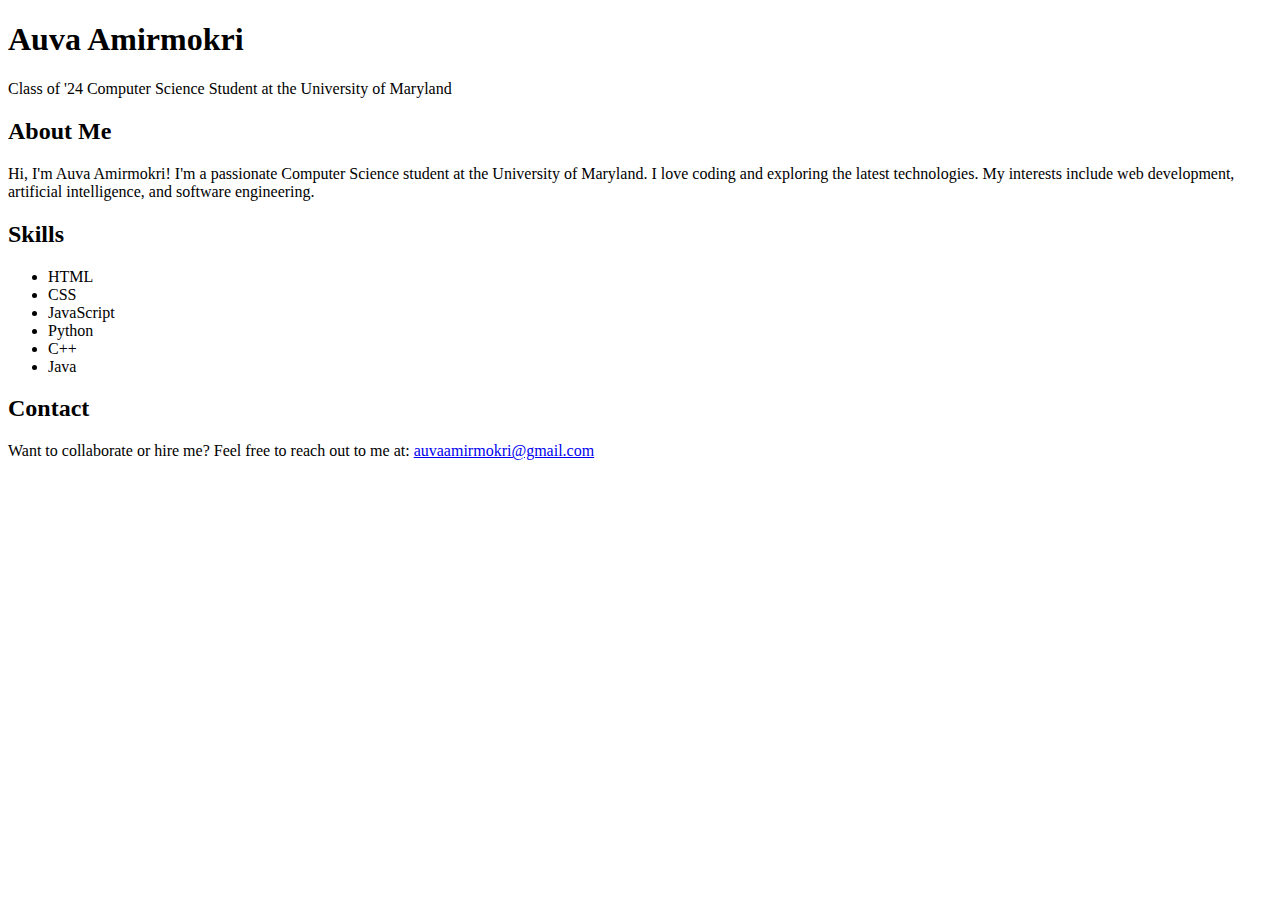
==== index.html @ 9d1c3b57 "Stylistic changes and updated HTML" ====
<!DOCTYPE html>
<html lang="en">

<head>
  <meta charset="UTF-8">
  <meta name="viewport" content="width=device-width, initial-scale=1.0">
  <title>About Me - Auva Amirmokri</title>
  <link rel="stylesheet" href="styles.css">
</head>

<body>
  <header>
    <h1>Auva Amirmokri</h1>
    <p>Class of '24 Computer Science Student at the University of Maryland</p>
  </header>
  <main>
    <section id="about">
      <h2>About Me</h2>
      <p>
        Hi, I'm Auva Amirmokri! I'm a passionate Computer Science student at the University of Maryland. I love coding and
        exploring the latest technologies. My interests include web development, artificial intelligence, and software
        engineering.
      </p>
    </section>
    <section id="skills">
      <h2>Skills</h2>
      <ul>
        <li>HTML</li>
        <li>CSS</li>
        <li>JavaScript</li>
        <li>Python</li>
        <li>C++</li>
        <li>Java</li>
      </ul>
    </section>
    <section id="contact">
      <h2>Contact</h2>
      <p>
        Want to collaborate or hire me? Feel free to reach out to me at:
        <a href="mailto:auvaamirmokri@gmail.com">auvaamirmokri@gmail.com</a>
      </p>
    </section>
  </main>
</body>

</html>
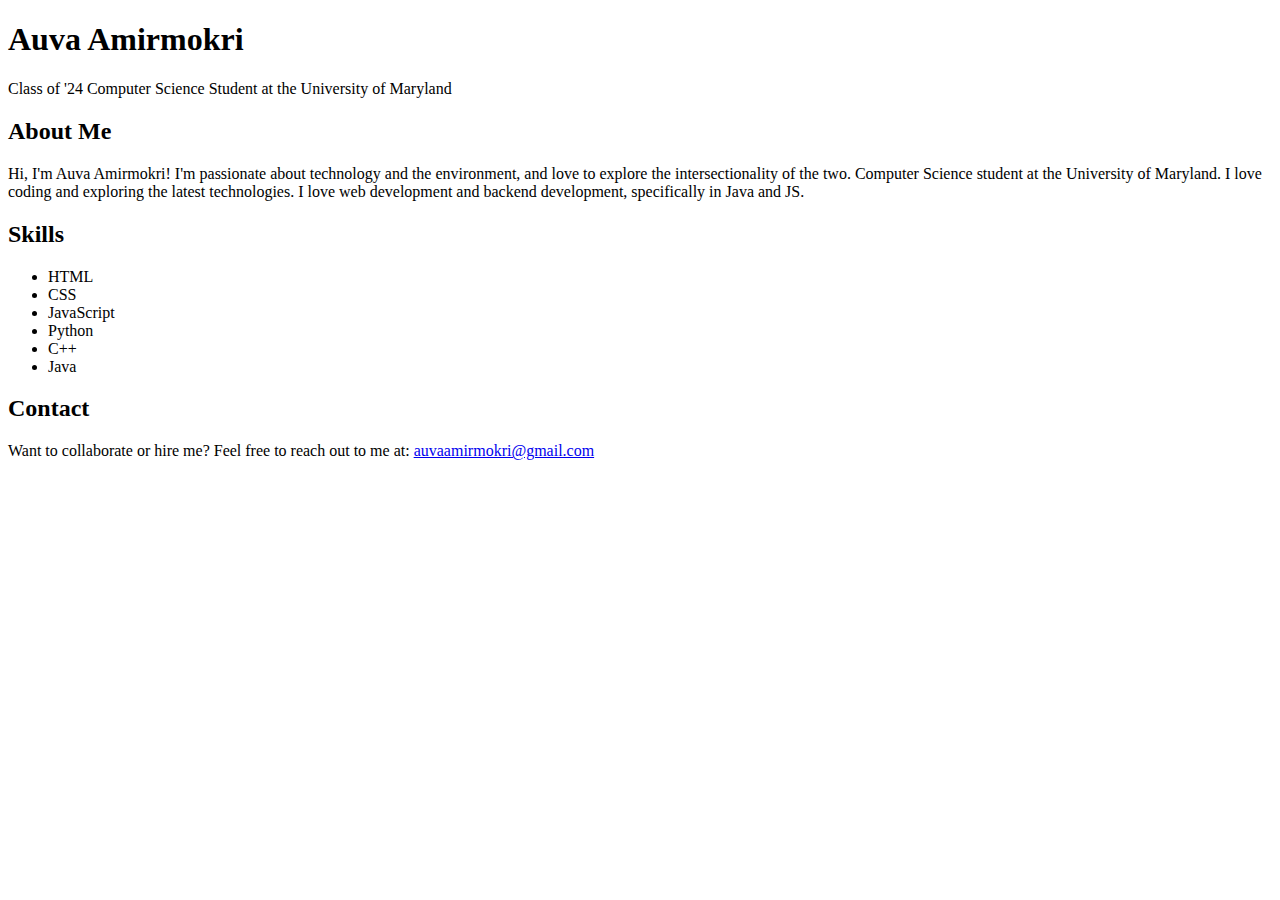
==== commit e6550fac: "Stylistic changes and updated HTML" ====
--- a/index.html
+++ b/index.html
@@ -4,7 +4,8 @@
 <head>
   <meta charset="UTF-8">
   <meta name="viewport" content="width=device-width, initial-scale=1.0">
-  <title>About Me - Auva Amirmokri</title>
+  <title>Auva Amirmokri</title>
+  <!-- add image-->
   <link rel="stylesheet" href="styles.css">
 </head>
 
@@ -17,9 +18,8 @@
     <section id="about">
       <h2>About Me</h2>
       <p>
-        Hi, I'm Auva Amirmokri! I'm a passionate Computer Science student at the University of Maryland. I love coding and
-        exploring the latest technologies. My interests include web development, artificial intelligence, and software
-        engineering.
+        Hi, I'm Auva Amirmokri! I'm passionate about technology and the environment, and love to explore the intersectionality of the two. Computer Science student at the University of Maryland. 
+        I love coding and exploring the latest technologies. I love web development and backend development, specifically in Java and JS. 
       </p>
     </section>
     <section id="skills">
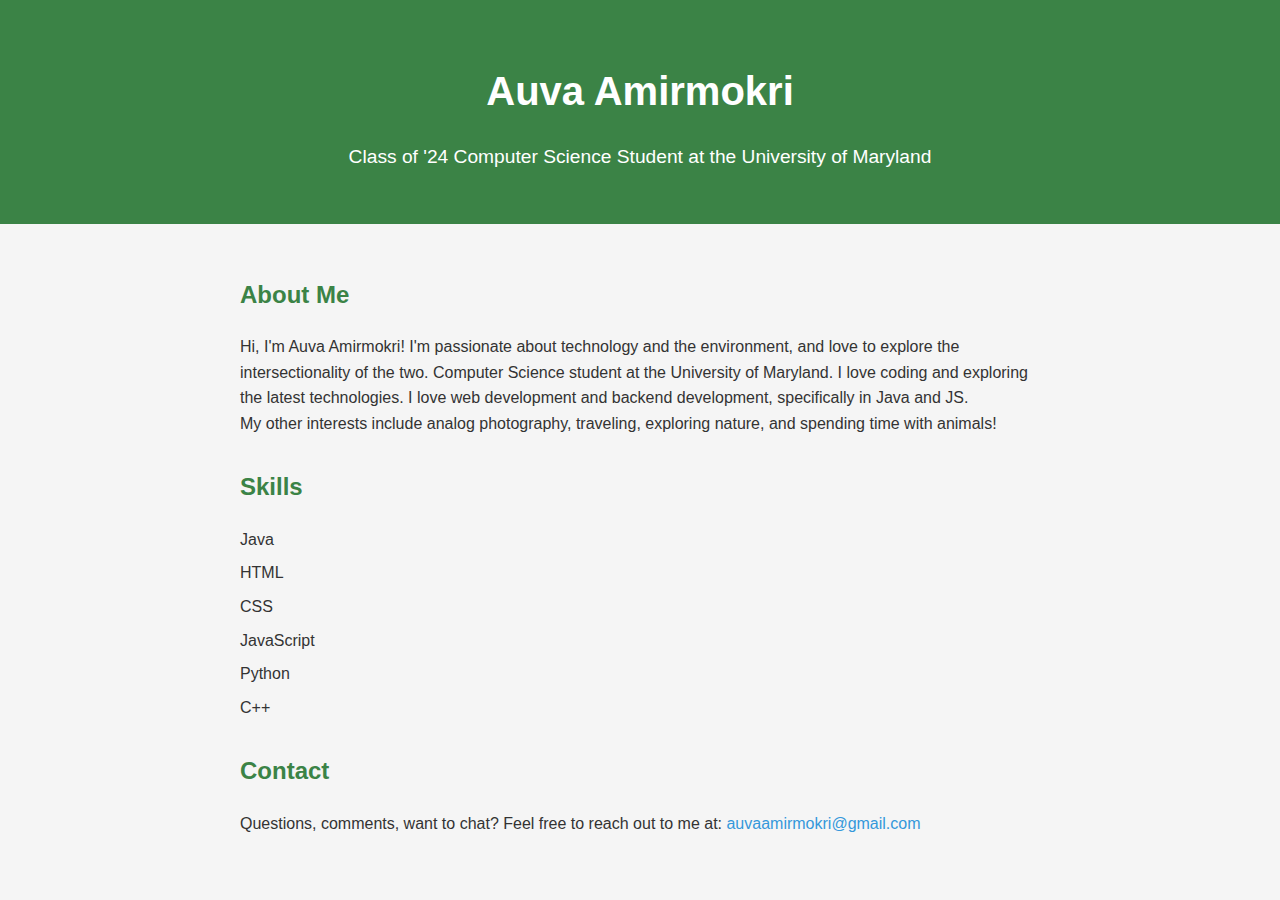
==== commit b63abe94: "Stylistic changes and updated HTML" ====
--- a/index.html
+++ b/index.html
@@ -6,7 +6,7 @@
   <meta name="viewport" content="width=device-width, initial-scale=1.0">
   <title>Auva Amirmokri</title>
   <!-- add image-->
-  <link rel="stylesheet" href="styles.css">
+  <link rel="stylesheet" href="style.css">
 </head>
 
 <body>
@@ -19,24 +19,25 @@
       <h2>About Me</h2>
       <p>
         Hi, I'm Auva Amirmokri! I'm passionate about technology and the environment, and love to explore the intersectionality of the two. Computer Science student at the University of Maryland. 
-        I love coding and exploring the latest technologies. I love web development and backend development, specifically in Java and JS. 
+        I love coding and exploring the latest technologies. I love web development and backend development, specifically in Java and JS.
+        <br> My other interests include analog photography, traveling, exploring nature, and spending time with animals! 
       </p>
     </section>
     <section id="skills">
       <h2>Skills</h2>
       <ul>
+        <li>Java</li>
         <li>HTML</li>
         <li>CSS</li>
         <li>JavaScript</li>
         <li>Python</li>
         <li>C++</li>
-        <li>Java</li>
       </ul>
     </section>
     <section id="contact">
       <h2>Contact</h2>
       <p>
-        Want to collaborate or hire me? Feel free to reach out to me at:
+        Questions, comments, want to chat? Feel free to reach out to me at:
         <a href="mailto:auvaamirmokri@gmail.com">auvaamirmokri@gmail.com</a>
       </p>
     </section>
--- a/style.css
+++ b/style.css
@@ -0,0 +1,55 @@
+body {
+    background-color: #f5f5f5; /* off-white */
+    color: #333; /* dark gray */
+    font-family: "Helvetica", Arial, sans-serif;
+    line-height: 1.6;
+    margin: 0;
+    padding: 0;
+  }
+header {
+    text-align: center;
+    background-color: #3b8346; /* dark green */
+    color: #fff; /* white */
+    padding: 2rem 0;
+}
+
+header h1 {
+    font-size: 2.5rem;
+    margin-bottom: 0.5rem;
+}
+
+header p {
+    font-size: 1.2rem;
+}
+
+main {
+    max-width: 800px;
+    margin: 0 auto;
+    padding: 2rem;
+}
+
+section {
+    margin-bottom: 2rem;
+}
+
+section h2 {
+    color: #3b8346; /* dark green */
+}
+
+ul {
+    list-style: none;
+    padding-left: 0;
+}
+
+li {
+    margin-bottom: 0.5rem;
+}
+
+a {
+    color: #3498db; /* light blue */
+    text-decoration: none;
+}
+
+a:hover {
+    text-decoration: underline;
+}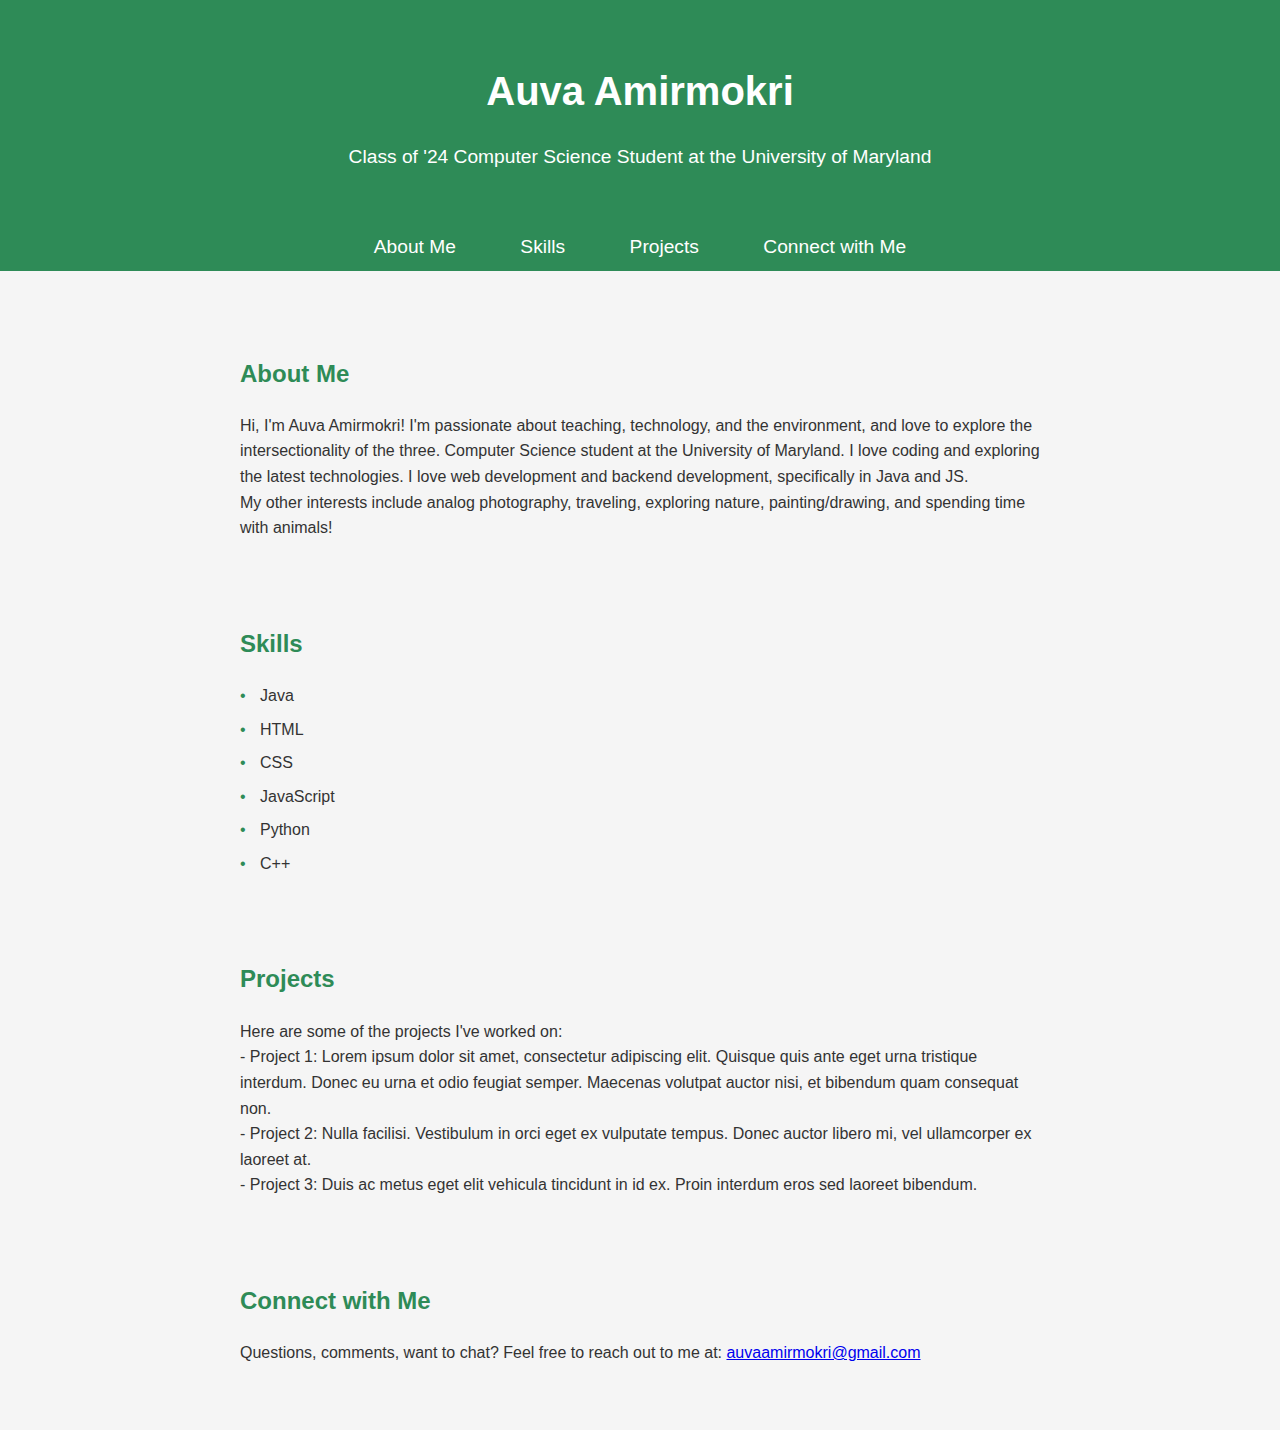
==== commit 99b2db7c: "Stylistic changes and updated HTML" ====
--- a/index.html
+++ b/index.html
@@ -14,18 +14,29 @@
     <h1>Auva Amirmokri</h1>
     <p>Class of '24 Computer Science Student at the University of Maryland</p>
   </header>
+  <nav>
+    <ul>
+      <li><a href="#about">About Me</a></li>
+      <li><a href="#skills">Skills</a></li>
+      <li><a href="#projects">Projects</a></li> <!-- New tab for Projects page -->
+      <li><a href="#connect">Connect with Me</a></li> <!-- New tab for Connect with Me page -->
+    </ul>
+  </nav>
   <main>
     <section id="about">
       <h2>About Me</h2>
       <p>
-        Hi, I'm Auva Amirmokri! I'm passionate about technology and the environment, and love to explore the intersectionality of the two. Computer Science student at the University of Maryland. 
-        I love coding and exploring the latest technologies. I love web development and backend development, specifically in Java and JS.
-        <br> My other interests include analog photography, traveling, exploring nature, and spending time with animals! 
+        Hi, I'm Auva Amirmokri! I'm passionate about teaching, technology, and the environment, and love to explore the
+        intersectionality of the three. Computer Science student at the University of Maryland. 
+        I love coding and exploring the latest technologies. I love web development and backend development,
+        specifically in Java and JS.
+        <br> My other interests include analog photography, traveling, exploring nature, painting/drawing, and
+        spending time with animals! 
       </p>
     </section>
     <section id="skills">
       <h2>Skills</h2>
-      <ul>
+      <ul type="circle">
         <li>Java</li>
         <li>HTML</li>
         <li>CSS</li>
@@ -34,8 +45,23 @@
         <li>C++</li>
       </ul>
     </section>
-    <section id="contact">
-      <h2>Contact</h2>
+    <section id="projects">
+      <h2>Projects</h2>
+      <p>
+        Here are some of the projects I've worked on:
+        <br>
+        - Project 1: Lorem ipsum dolor sit amet, consectetur adipiscing elit. Quisque quis ante eget urna tristique
+        interdum. Donec eu urna et odio feugiat semper. Maecenas volutpat auctor nisi, et bibendum quam consequat
+        non.
+        <br>
+        - Project 2: Nulla facilisi. Vestibulum in orci eget ex vulputate tempus. Donec auctor libero mi, vel
+        ullamcorper ex laoreet at.
+        <br>
+        - Project 3: Duis ac metus eget elit vehicula tincidunt in id ex. Proin interdum eros sed laoreet bibendum.
+      </p>
+    </section>
+    <section id="connect">
+      <h2>Connect with Me</h2>
       <p>
         Questions, comments, want to chat? Feel free to reach out to me at:
         <a href="mailto:auvaamirmokri@gmail.com">auvaamirmokri@gmail.com</a>
--- a/style.css
+++ b/style.css
@@ -6,50 +6,94 @@
     margin: 0;
     padding: 0;
   }
-header {
+  
+  header {
     text-align: center;
-    background-color: #3b8346; /* dark green */
+    background-color: #2e8b57; /* forest green */
     color: #fff; /* white */
     padding: 2rem 0;
-}
-
-header h1 {
+  }
+  
+  header h1 {
     font-size: 2.5rem;
     margin-bottom: 0.5rem;
-}
-
-header p {
+  }
+  
+  header p {
     font-size: 1.2rem;
-}
-
-main {
+  }
+  
+  main {
     max-width: 800px;
     margin: 0 auto;
     padding: 2rem;
-}
-
-section {
+  }
+  
+  nav {
+    background-color: #2e8b57; /* forest green */
+    text-align: center;
+    padding: 0.5rem 0;
+  }
+  
+  nav ul {
+    margin: 0;
+    padding: 0;
+    list-style: none;
+  }
+  
+  nav li {
+    display: inline-block;
+    margin: 0 10px;
+  }
+  
+  nav a {
+    color: #fff; /* white */
+    text-decoration: none;
+    font-size: 1.2rem;
+    padding: 10px 20px;
+    border-radius: 5px;
+    transition: background-color 0.3s ease;
+  }
+  
+  nav a:hover {
+    background-color: #3dc1d3; /* light blue on hover */
+  }
+  
+  section {
     margin-bottom: 2rem;
-}
-
-section h2 {
-    color: #3b8346; /* dark green */
-}
-
-ul {
+    padding-top: 2rem; /* Additional spacing on top of each section */
+  }
+  
+  section h2 {
+    color: #2e8b57; /* forest green */
+  }
+  
+  ul {
     list-style: none;
-    padding-left: 0;
-}
-
-li {
+    padding-left: 20px; /* Indent the bullet points */
+  }
+  
+  li {
     margin-bottom: 0.5rem;
-}
-
-a {
-    color: #3498db; /* light blue */
-    text-decoration: none;
-}
-
-a:hover {
-    text-decoration: underline;
-}+    position: relative;
+  }
+  
+  /* Style the bullet points */
+  li::before {
+    content: "\2022"; /* Unicode for the bullet point symbol */
+    position: absolute;
+    left: -20px;
+    color: #2e8b57; /* forest green */
+  }
+  
+  /* Media query for mobile responsiveness */
+  @media screen and (max-width: 768px) {
+    header {
+      padding: 1rem 0;
+    }
+  
+    header h1 {
+      font-size: 2rem;
+    }
+  
+  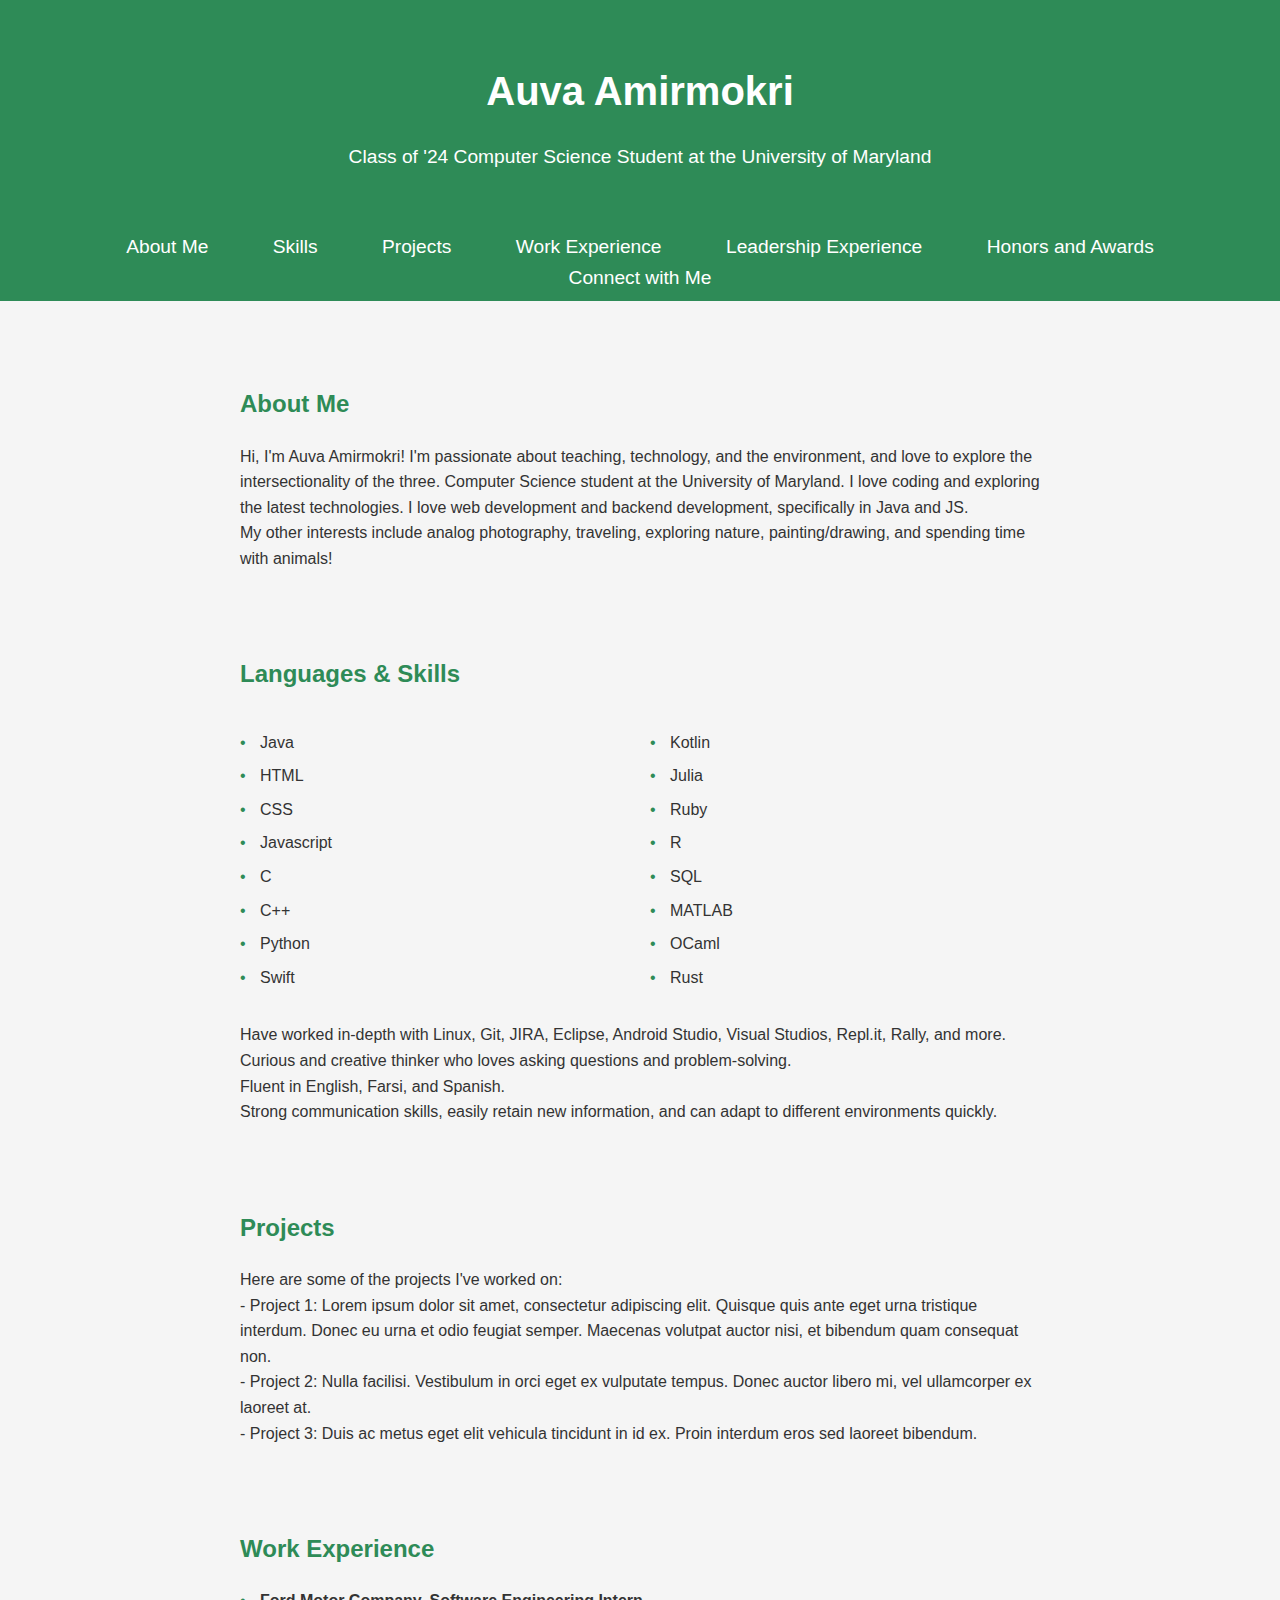
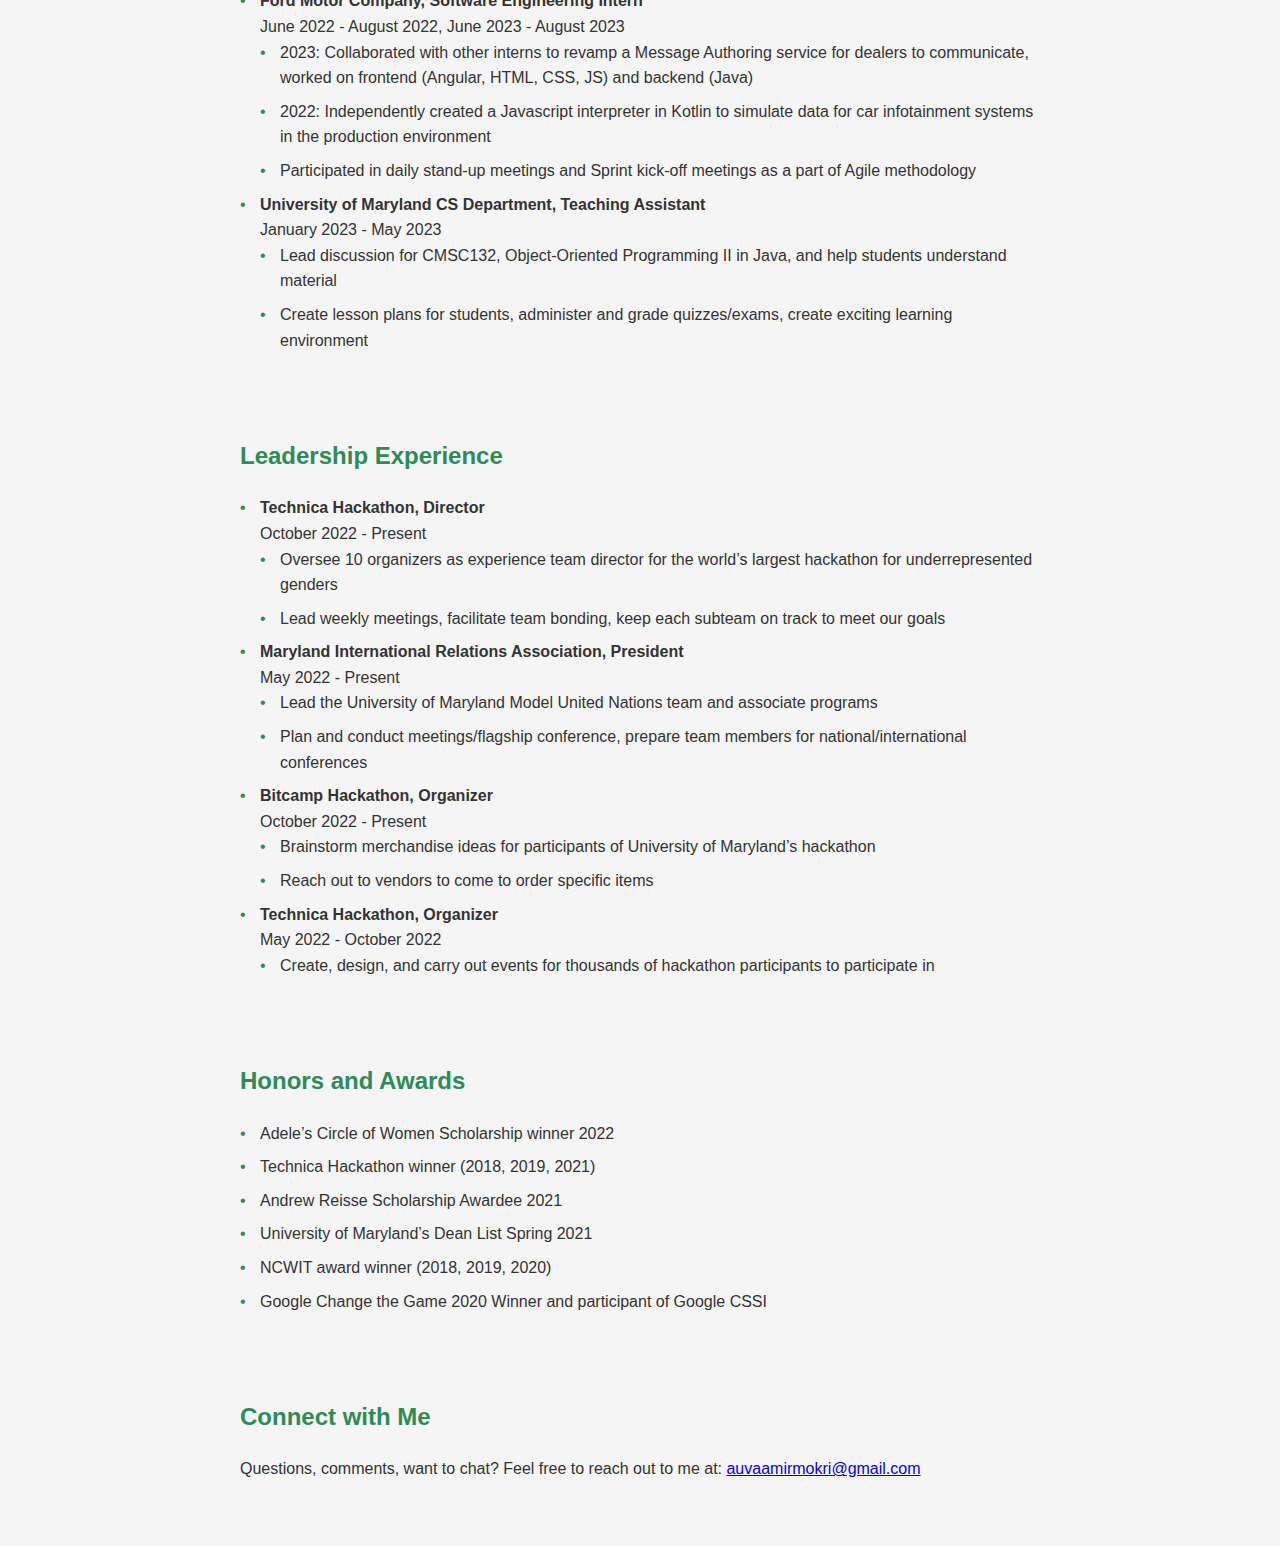
==== commit 2ac264af: "Updated tabs" ====
--- a/index.html
+++ b/index.html
@@ -5,7 +5,7 @@
   <meta charset="UTF-8">
   <meta name="viewport" content="width=device-width, initial-scale=1.0">
   <title>Auva Amirmokri</title>
-  <!-- add image-->
+  <!-- Add image -->
   <link rel="stylesheet" href="style.css">
 </head>
 
@@ -18,8 +18,11 @@
     <ul>
       <li><a href="#about">About Me</a></li>
       <li><a href="#skills">Skills</a></li>
-      <li><a href="#projects">Projects</a></li> <!-- New tab for Projects page -->
-      <li><a href="#connect">Connect with Me</a></li> <!-- New tab for Connect with Me page -->
+      <li><a href="#projects">Projects</a></li>
+      <li><a href="#work-experience">Work Experience</a></li>
+      <li><a href="#leadership">Leadership Experience</a></li>
+      <li><a href="#awards">Honors and Awards</a></li>
+      <li><a href="#connect">Connect with Me</a></li>
     </ul>
   </nav>
   <main>
@@ -35,15 +38,42 @@
       </p>
     </section>
     <section id="skills">
-      <h2>Skills</h2>
-      <ul type="circle">
-        <li>Java</li>
-        <li>HTML</li>
-        <li>CSS</li>
-        <li>JavaScript</li>
-        <li>Python</li>
-        <li>C++</li>
-      </ul>
+      <h2>Languages & Skills</h2>
+      <div class="skills-grid">
+        <div class="skills-column">
+          <ul>
+            <li>Java</li>
+            <li>HTML</li>
+            <li>CSS</li>
+            <li>Javascript</li>
+            <li>C</li>
+            <li>C++</li>
+            <li>Python</li>
+            <li>Swift</li>
+          </ul>
+        </div>
+        <div class="skills-column">
+          <ul>
+            <li>Kotlin</li>
+            <li>Julia</li>
+            <li>Ruby</li>
+            <li>R</li>
+            <li>SQL</li>
+            <li>MATLAB</li>
+            <li>OCaml</li>
+            <li>Rust</li>
+          </ul>
+        </div>
+      </div>
+      <p>
+        Have worked in-depth with Linux, Git, JIRA, Eclipse, Android Studio, Visual Studios, Repl.it, Rally, and more.
+        <br>
+        Curious and creative thinker who loves asking questions and problem-solving.
+        <br>
+        Fluent in English, Farsi, and Spanish.
+        <br>
+        Strong communication skills, easily retain new information, and can adapt to different environments quickly.
+      </p>
     </section>
     <section id="projects">
       <h2>Projects</h2>
@@ -60,6 +90,82 @@
         - Project 3: Duis ac metus eget elit vehicula tincidunt in id ex. Proin interdum eros sed laoreet bibendum.
       </p>
     </section>
+    <section id="work-experience">
+      <h2>Work Experience</h2>
+      <ul>
+        <li>
+          <strong>Ford Motor Company, Software Engineering Intern</strong>
+          <br>
+          June 2022 - August 2022, June 2023 - August 2023
+          <ul>
+            <li>2023: Collaborated with other interns to revamp a Message Authoring service for dealers to communicate, worked on frontend (Angular, HTML, CSS, JS) and backend (Java)</li>
+            <li>2022: Independently created a Javascript interpreter in Kotlin to simulate data for car infotainment systems in the production environment</li>
+            <li>Participated in daily stand-up meetings and Sprint kick-off meetings as a part of Agile methodology</li>
+          </ul>
+        </li>
+        <li>
+          <strong>University of Maryland CS Department, Teaching Assistant</strong>
+          <br>
+          January 2023 - May 2023
+          <ul>
+            <li>Lead discussion for CMSC132, Object-Oriented Programming II in Java, and help students understand material</li>
+            <li>Create lesson plans for students, administer and grade quizzes/exams, create exciting learning environment</li>
+          </ul>
+        </li>
+        <!-- Add more work experiences here -->
+      </ul>
+    </section>
+    <section id="leadership">
+      <h2>Leadership Experience</h2>
+      <ul>
+        <li>
+          <strong>Technica Hackathon, Director</strong>
+          <br>
+          October 2022 - Present
+          <ul>
+            <li>Oversee 10 organizers as experience team director for the world’s largest hackathon for underrepresented genders</li>
+            <li>Lead weekly meetings, facilitate team bonding, keep each subteam on track to meet our goals</li>
+          </ul>
+        </li>
+        <li>
+          <strong>Maryland International Relations Association, President</strong>
+          <br>
+          May 2022 - Present
+          <ul>
+            <li>Lead the University of Maryland Model United Nations team and associate programs</li>
+            <li>Plan and conduct meetings/flagship conference, prepare team members for national/international conferences</li>
+          </ul>
+        </li>
+        <li>
+          <strong>Bitcamp Hackathon, Organizer</strong>
+          <br>
+          October 2022 - Present
+          <ul>
+            <li>Brainstorm merchandise ideas for participants of University of Maryland’s hackathon</li>
+            <li>Reach out to vendors to come to order specific items</li>
+          </ul>
+        </li>
+        <li>
+          <strong>Technica Hackathon, Organizer</strong>
+          <br>
+          May 2022 - October 2022
+          <ul>
+            <li>Create, design, and carry out events for thousands of hackathon participants to participate in</li>
+          </ul>
+        </li>
+      </ul>
+    </section>
+    <section id="awards">
+      <h2>Honors and Awards</h2>
+      <ul>
+        <li>Adele’s Circle of Women Scholarship winner 2022</li>
+        <li>Technica Hackathon winner (2018, 2019, 2021)</li>
+        <li>Andrew Reisse Scholarship Awardee 2021</li>
+        <li>University of Maryland’s Dean List Spring 2021</li>
+        <li>NCWIT award winner (2018, 2019, 2020)</li>
+        <li>Google Change the Game 2020 Winner and participant of Google CSSI</li>
+      </ul>
+    </section>
     <section id="connect">
       <h2>Connect with Me</h2>
       <p>
--- a/style.css
+++ b/style.css
@@ -95,5 +95,16 @@
     header h1 {
       font-size: 2rem;
     }
+}
+
+/* Add this new CSS to create the grid layout for the skills section */
+.skills-grid {
+    display: grid;
+    grid-template-columns: repeat(2, 1fr);
+    gap: 20px;
+  }
   
-  +  /* Optional: Style the skills columns further if needed */
+  .skills-column {
+    /* Add any additional styling you want */
+  }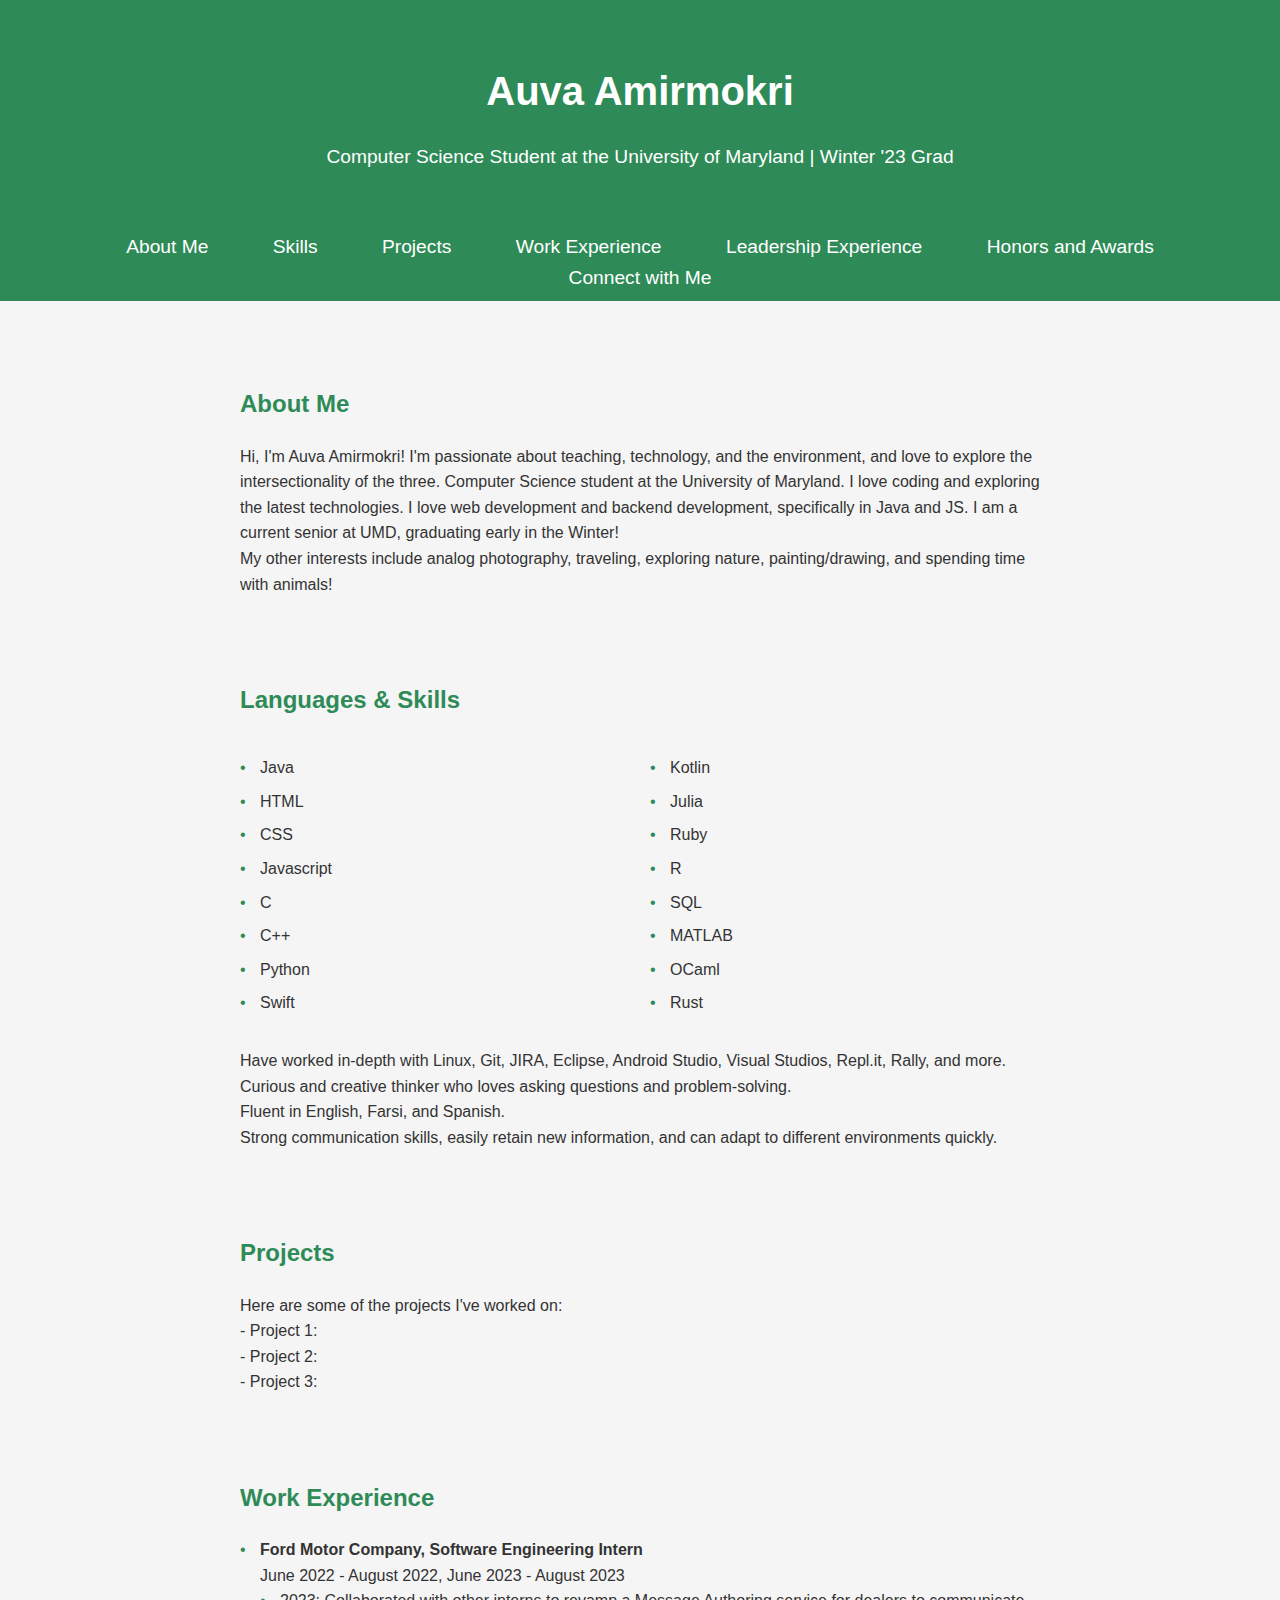
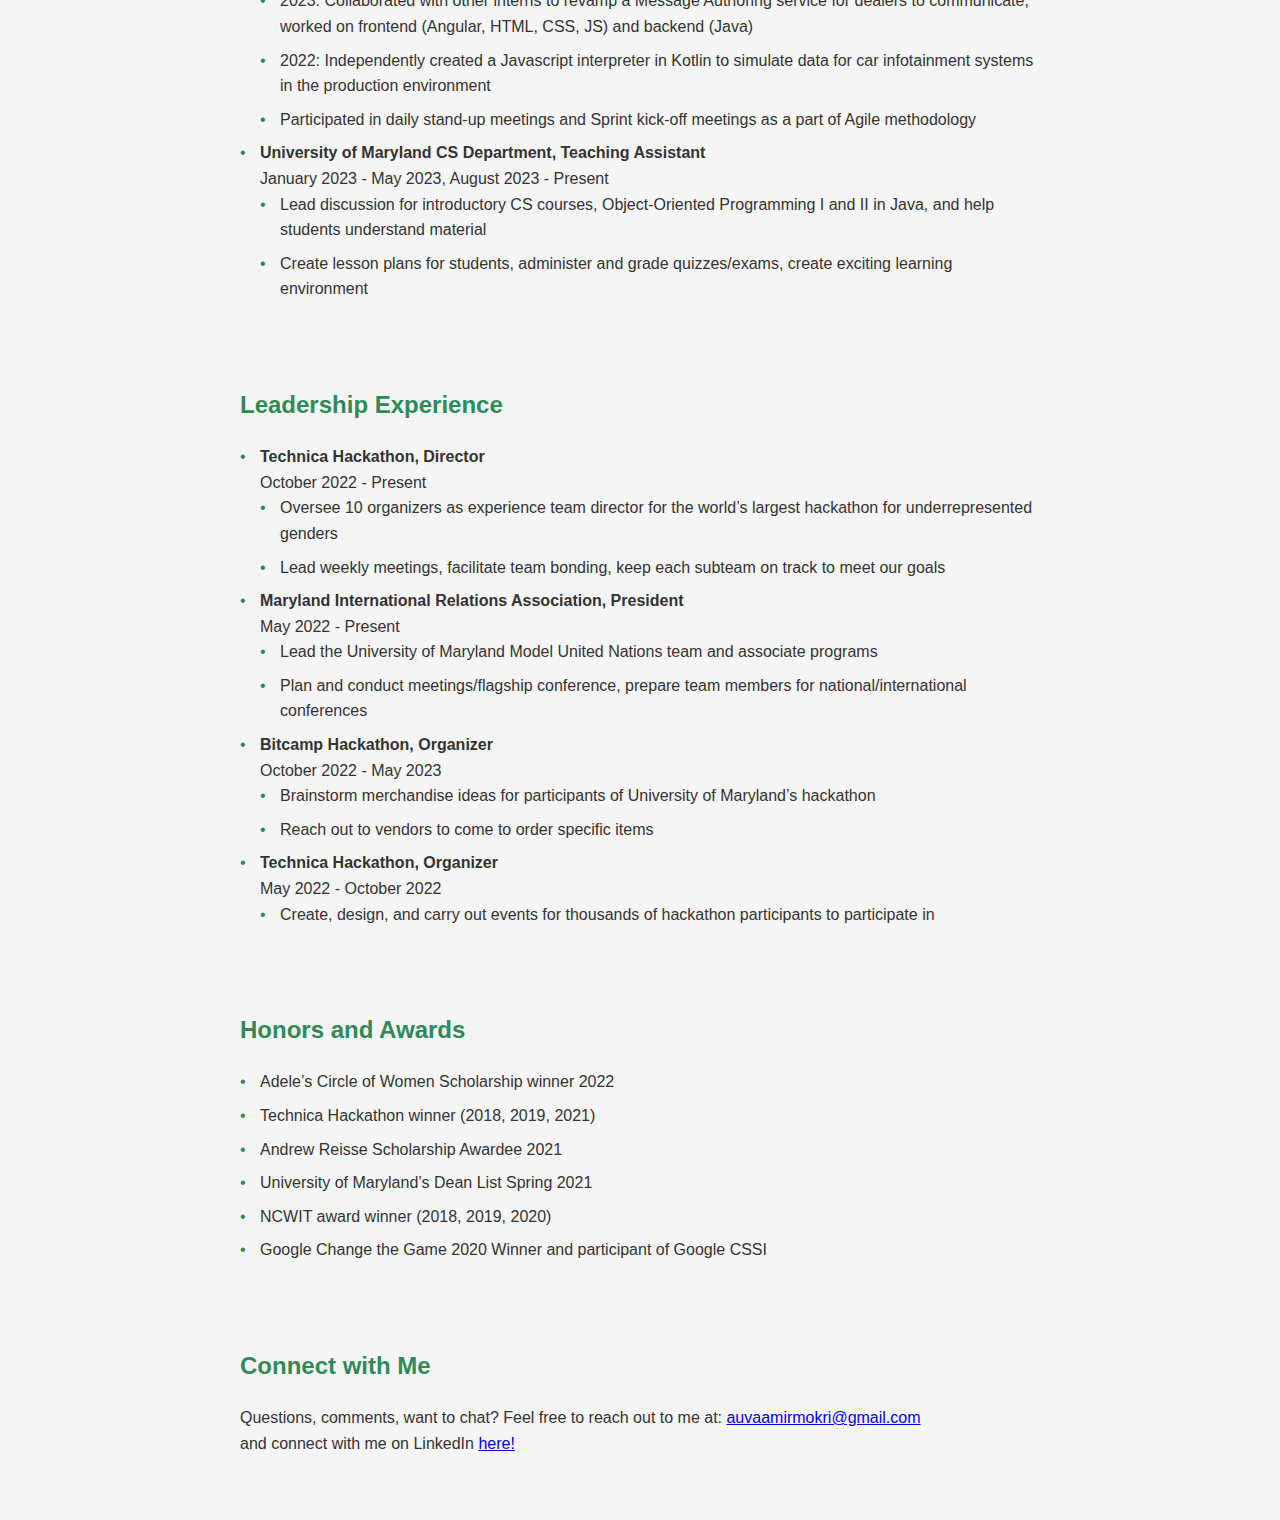
==== commit bd866de1: "Changes" ====
--- a/index.html
+++ b/index.html
@@ -12,7 +12,7 @@
 <body>
   <header>
     <h1>Auva Amirmokri</h1>
-    <p>Class of '24 Computer Science Student at the University of Maryland</p>
+    <p>Computer Science Student at the University of Maryland | Winter '23 Grad</p>
   </header>
   <nav>
     <ul>
@@ -32,7 +32,7 @@
         Hi, I'm Auva Amirmokri! I'm passionate about teaching, technology, and the environment, and love to explore the
         intersectionality of the three. Computer Science student at the University of Maryland. 
         I love coding and exploring the latest technologies. I love web development and backend development,
-        specifically in Java and JS.
+        specifically in Java and JS. I am a current senior at UMD, graduating early in the Winter!
         <br> My other interests include analog photography, traveling, exploring nature, painting/drawing, and
         spending time with animals! 
       </p>
@@ -80,14 +80,11 @@
       <p>
         Here are some of the projects I've worked on:
         <br>
-        - Project 1: Lorem ipsum dolor sit amet, consectetur adipiscing elit. Quisque quis ante eget urna tristique
-        interdum. Donec eu urna et odio feugiat semper. Maecenas volutpat auctor nisi, et bibendum quam consequat
-        non.
+        - Project 1: 
         <br>
-        - Project 2: Nulla facilisi. Vestibulum in orci eget ex vulputate tempus. Donec auctor libero mi, vel
-        ullamcorper ex laoreet at.
+        - Project 2: 
         <br>
-        - Project 3: Duis ac metus eget elit vehicula tincidunt in id ex. Proin interdum eros sed laoreet bibendum.
+        - Project 3: 
       </p>
     </section>
     <section id="work-experience">
@@ -106,9 +103,9 @@
         <li>
           <strong>University of Maryland CS Department, Teaching Assistant</strong>
           <br>
-          January 2023 - May 2023
+          January 2023 - May 2023, August 2023 - Present
           <ul>
-            <li>Lead discussion for CMSC132, Object-Oriented Programming II in Java, and help students understand material</li>
+            <li>Lead discussion for introductory CS courses, Object-Oriented Programming I and II in Java, and help students understand material</li>
             <li>Create lesson plans for students, administer and grade quizzes/exams, create exciting learning environment</li>
           </ul>
         </li>
@@ -139,7 +136,7 @@
         <li>
           <strong>Bitcamp Hackathon, Organizer</strong>
           <br>
-          October 2022 - Present
+          October 2022 - May 2023
           <ul>
             <li>Brainstorm merchandise ideas for participants of University of Maryland’s hackathon</li>
             <li>Reach out to vendors to come to order specific items</li>
@@ -170,7 +167,8 @@
       <h2>Connect with Me</h2>
       <p>
         Questions, comments, want to chat? Feel free to reach out to me at:
-        <a href="mailto:auvaamirmokri@gmail.com">auvaamirmokri@gmail.com</a>
+        <a href="mailto:auvaamirmokri@gmail.com">auvaamirmokri@gmail.com</a><br>
+        and connect with me on LinkedIn <a href="https://www.linkedin.com/in/auva-amirmokri/">here!</a>
       </p>
     </section>
   </main>
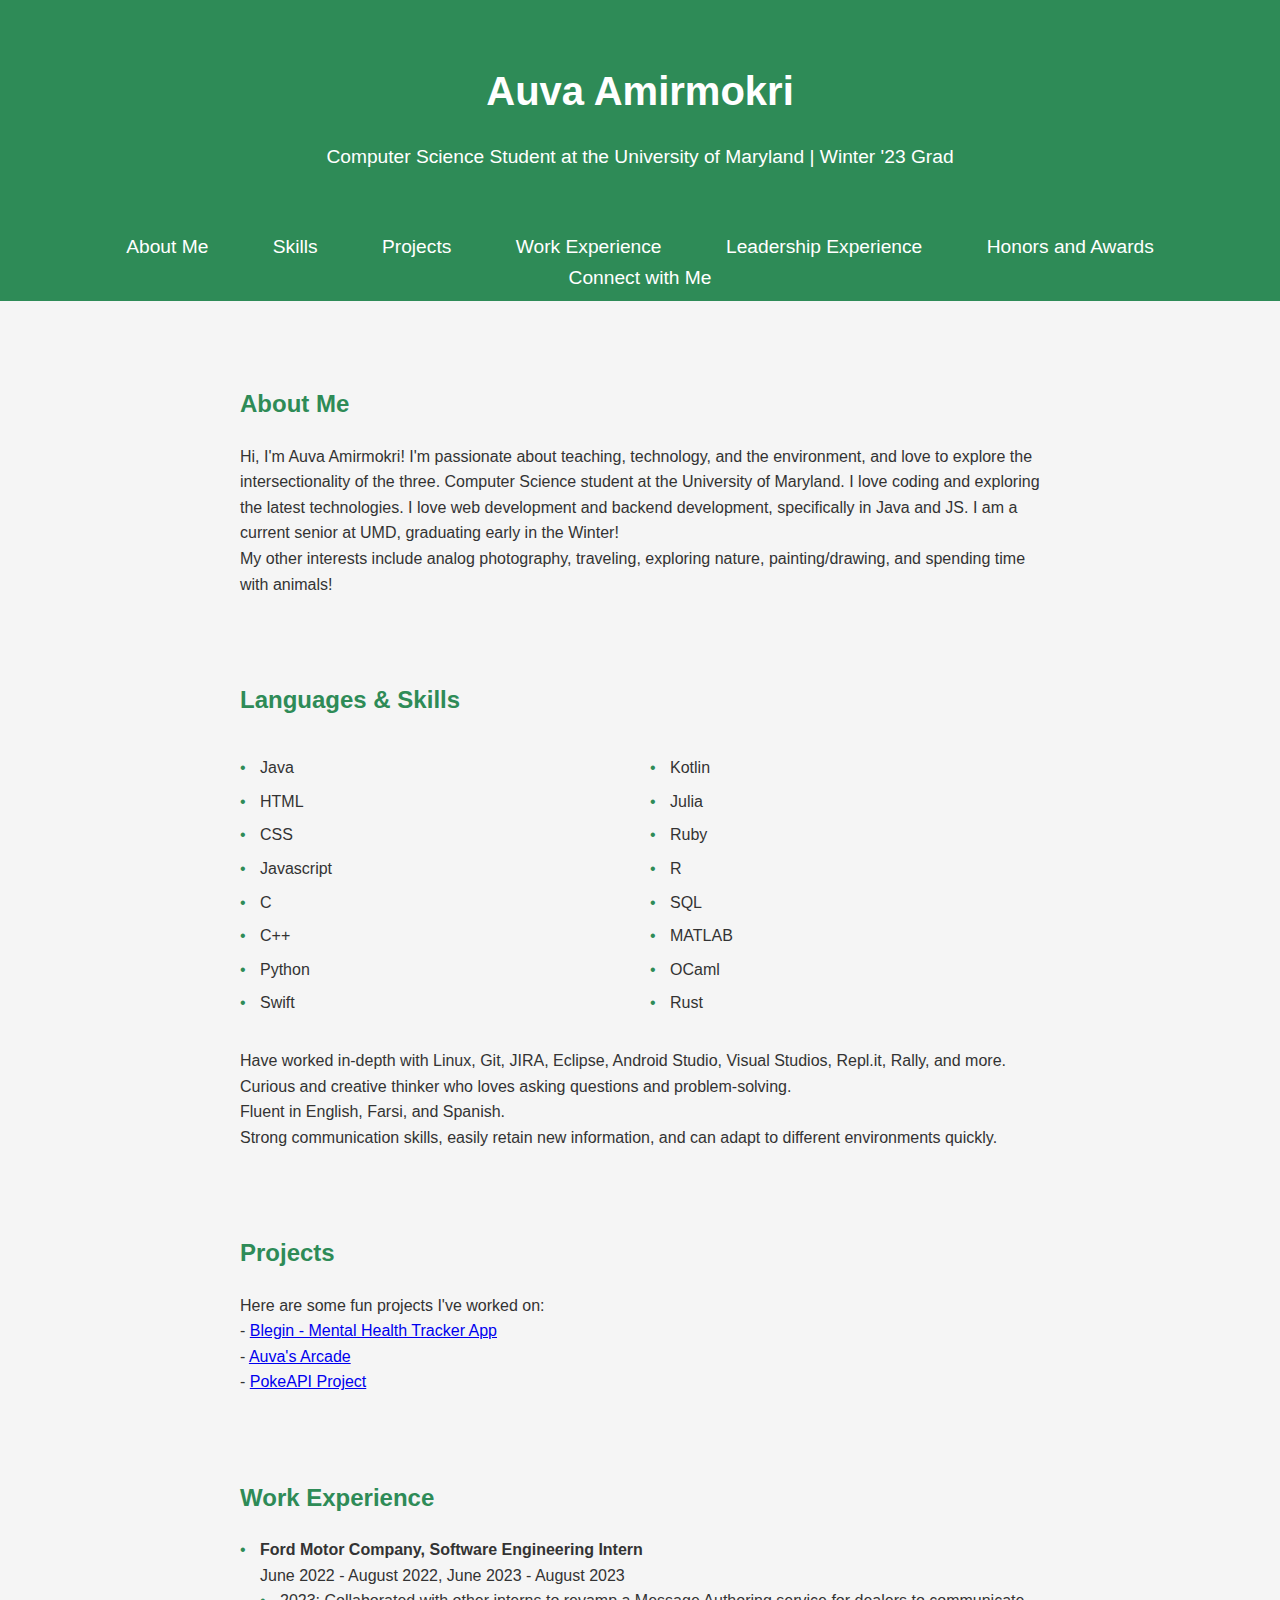
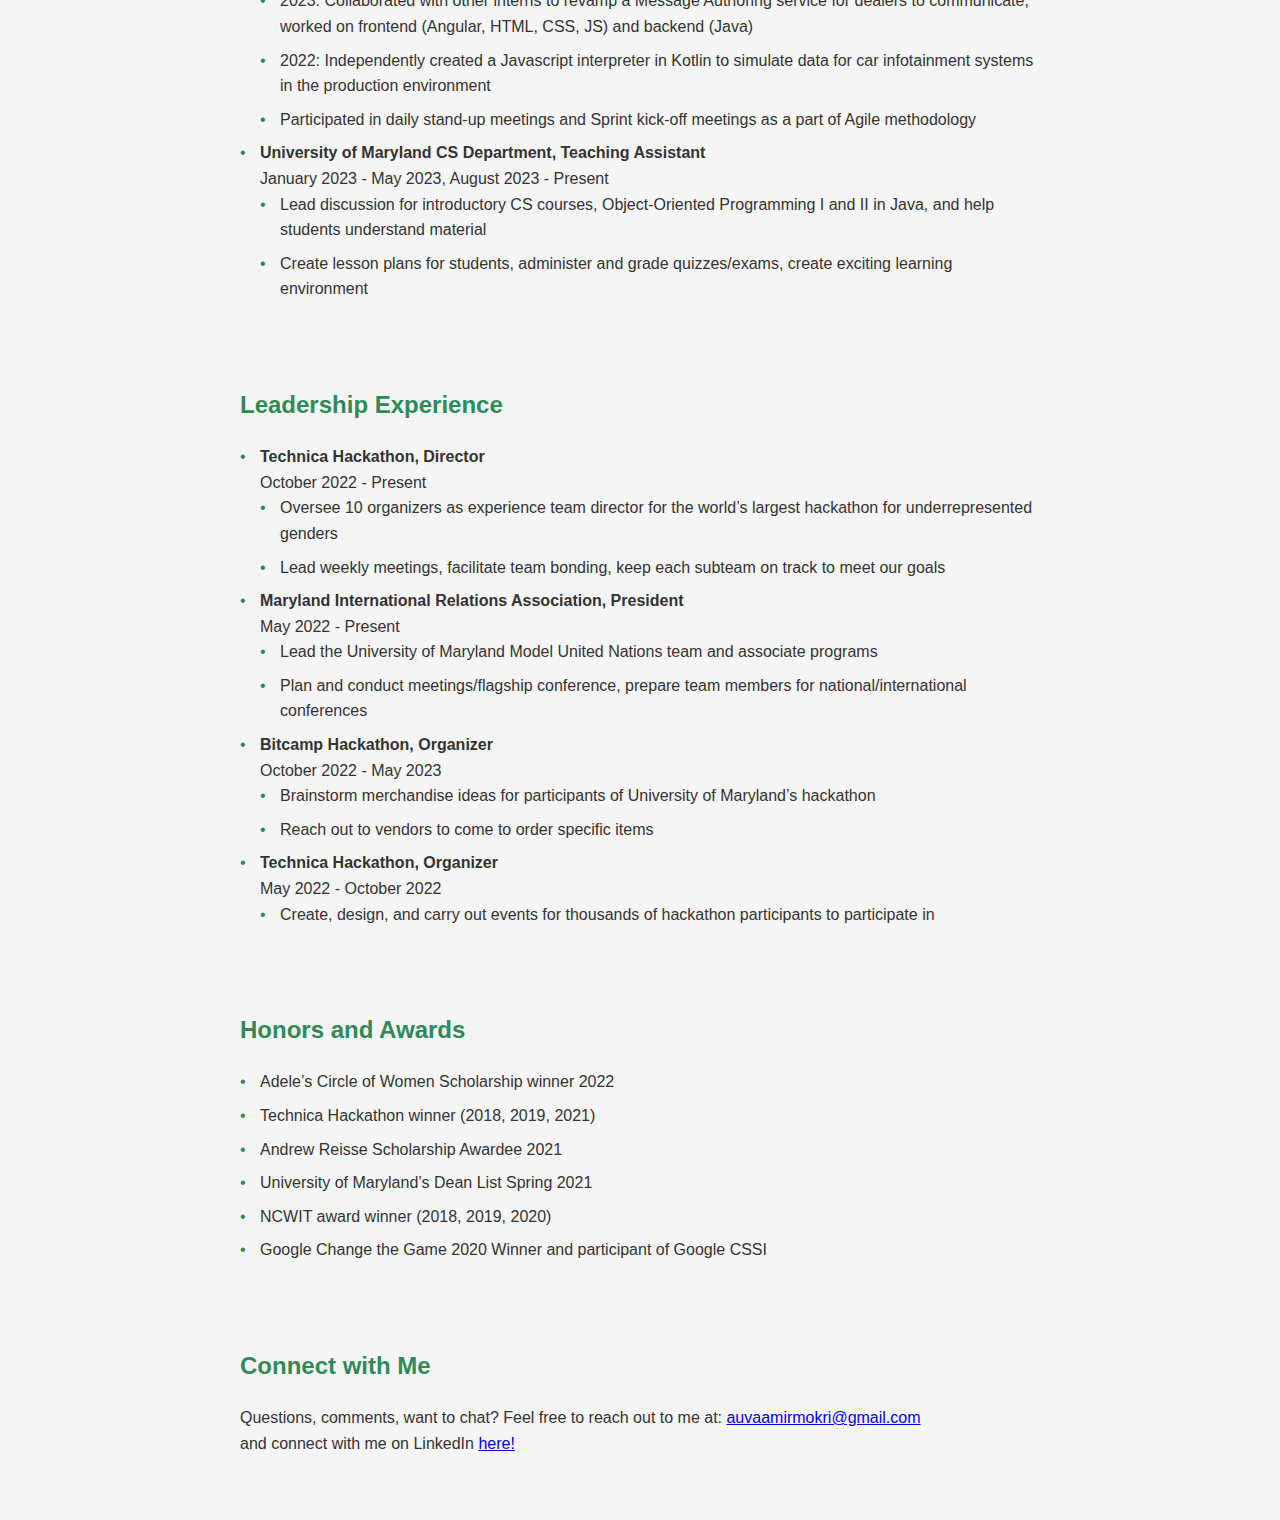
==== commit c944c3b4: "Finalized" ====
--- a/index.html
+++ b/index.html
@@ -78,13 +78,13 @@
     <section id="projects">
       <h2>Projects</h2>
       <p>
-        Here are some of the projects I've worked on:
+        Here are some fun projects I've worked on:
         <br>
-        - Project 1: 
+        - <a href="https://devpost.com/software/blegin">Blegin - Mental Health Tracker App</a>
         <br>
-        - Project 2: 
+        - <a href="https://auvas-arcade.glitch.me/index.html?count=">Auva's Arcade</a> 
         <br>
-        - Project 3: 
+        - <a href="https://github.com/auva127/CMSC335Final">PokeAPI Project</a>
       </p>
     </section>
     <section id="work-experience">
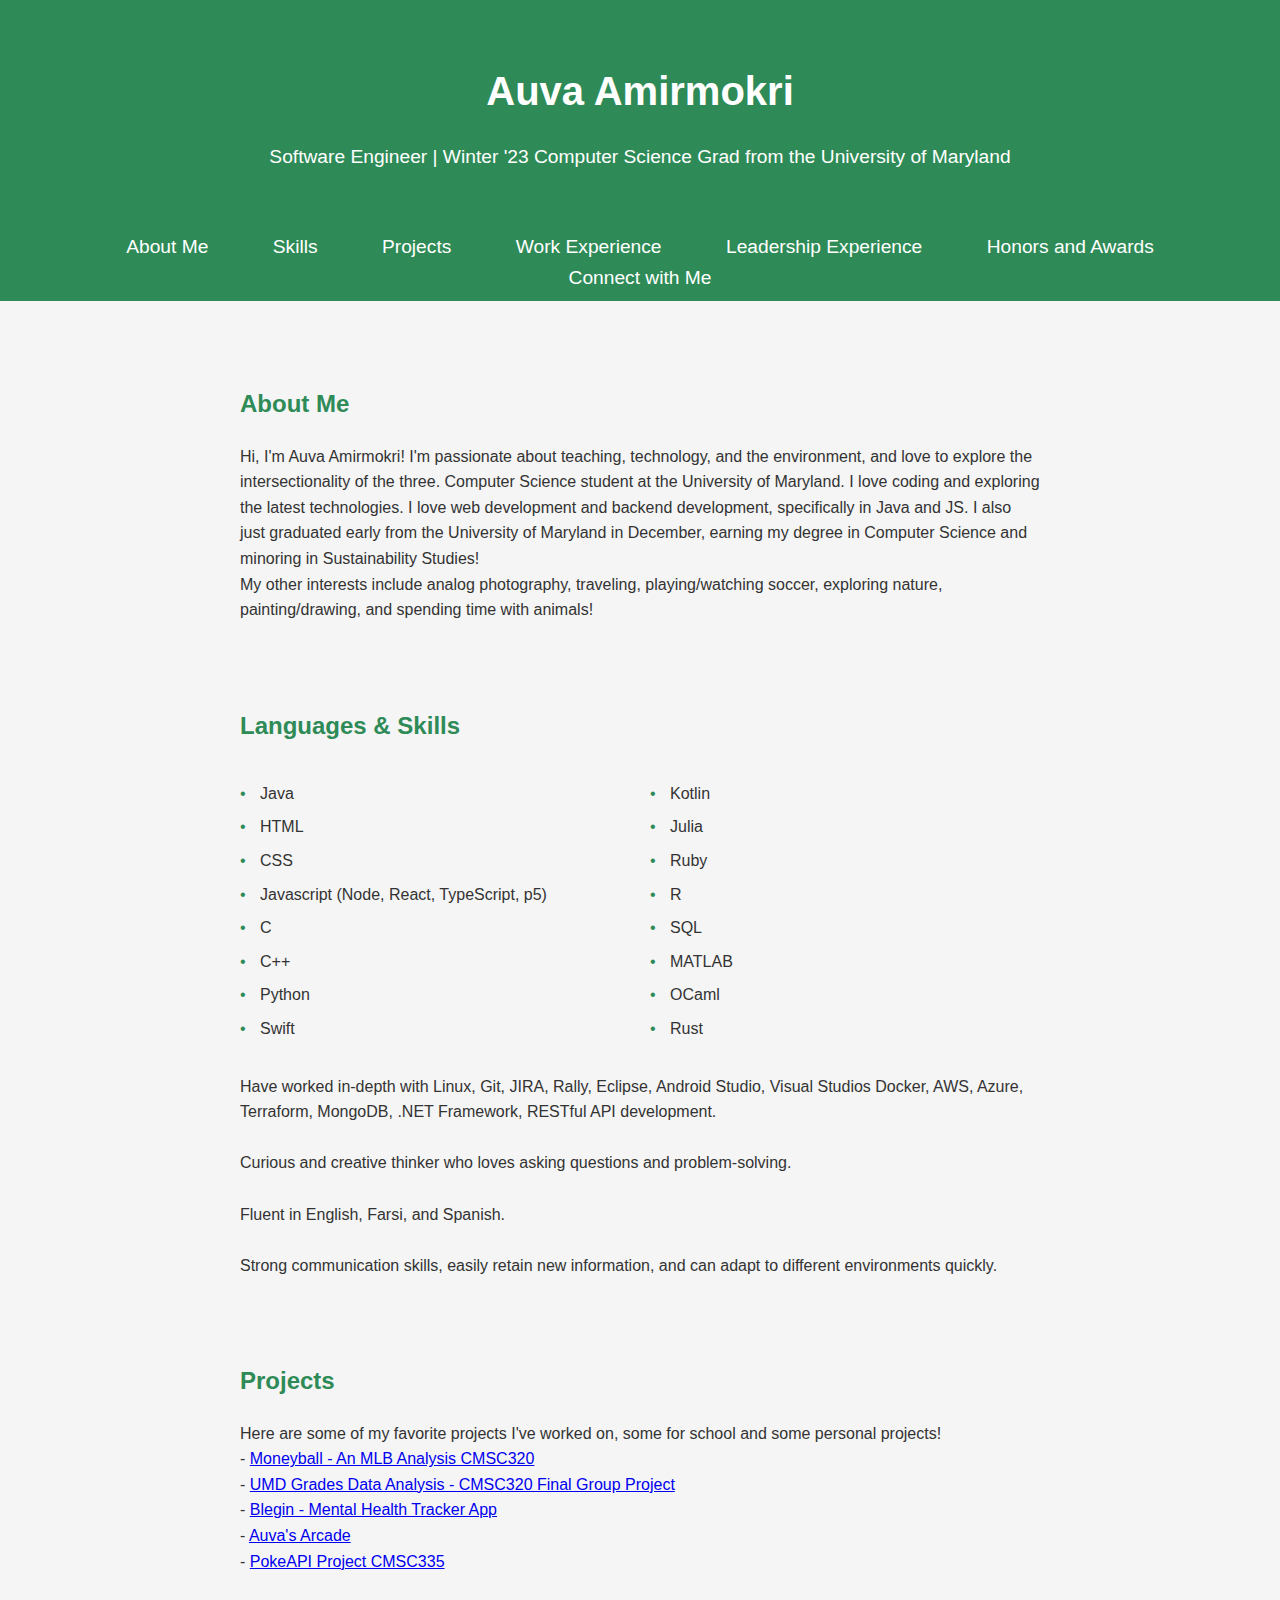
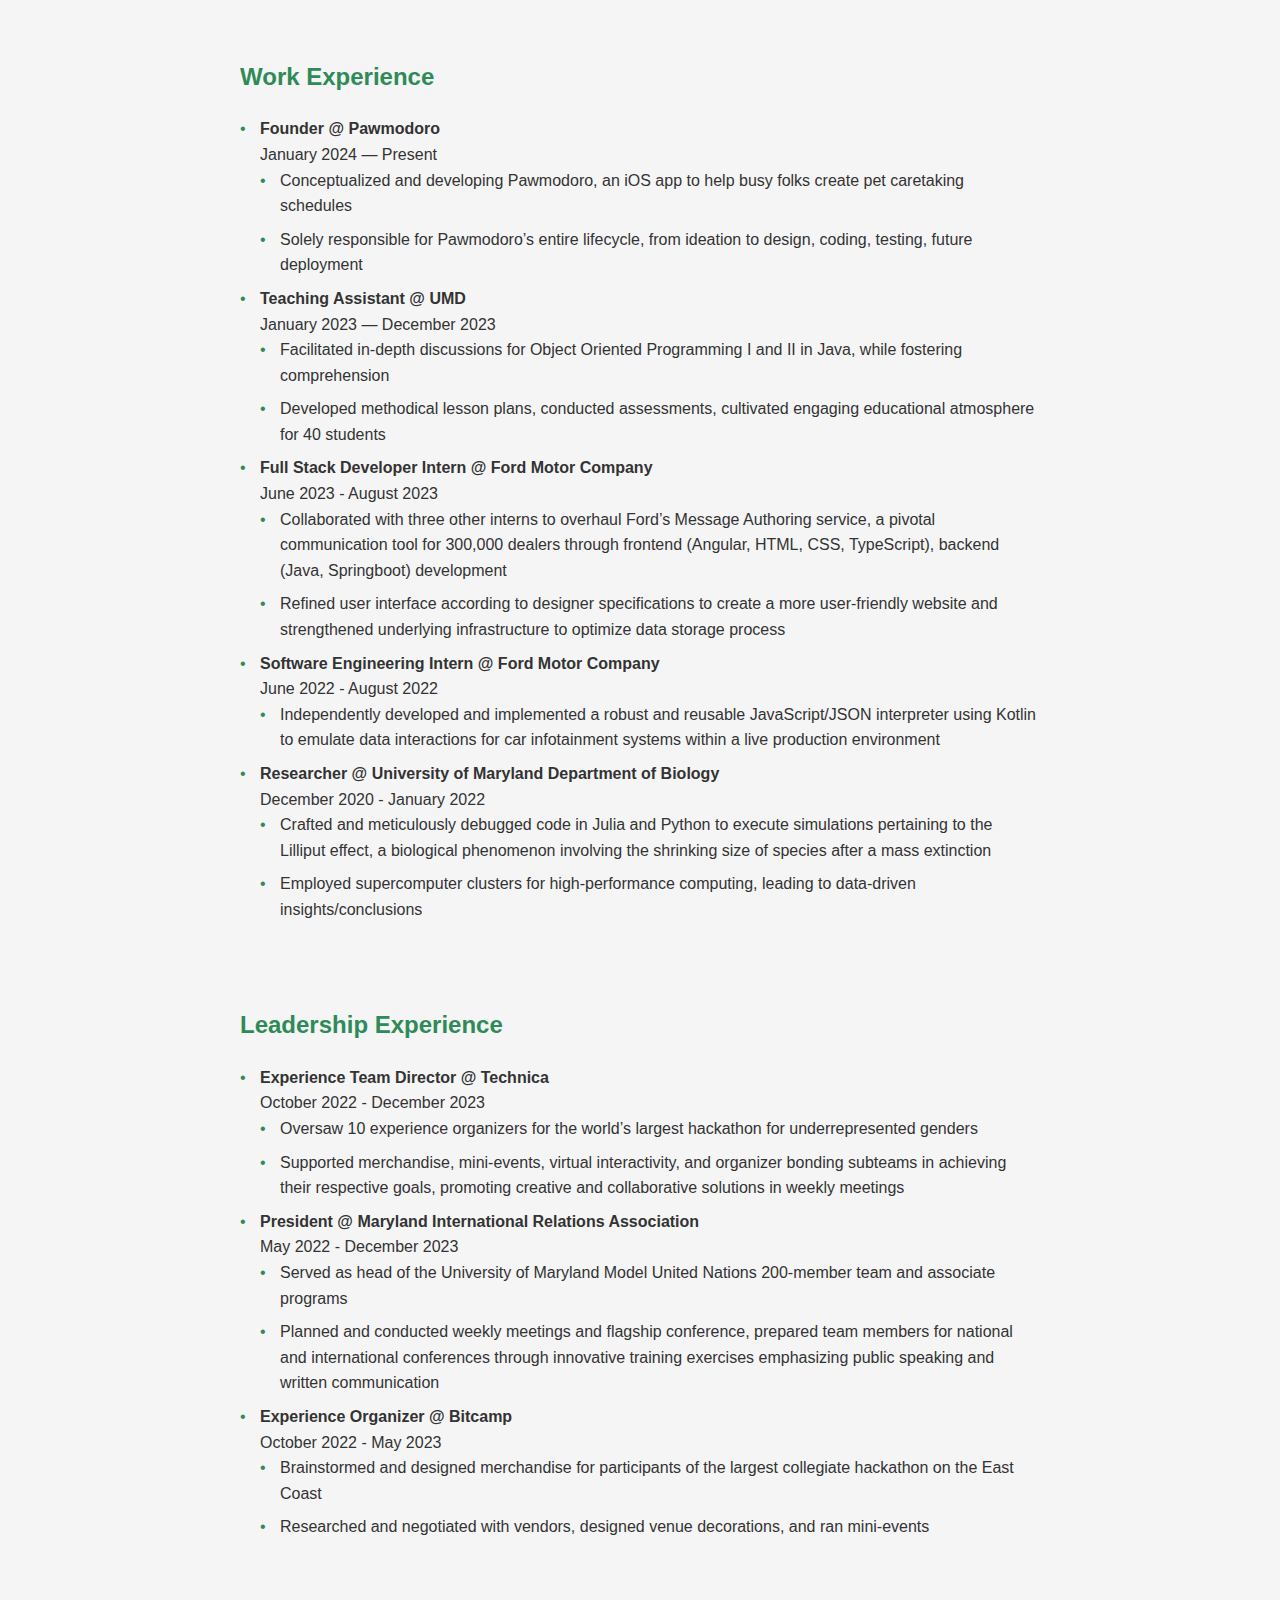
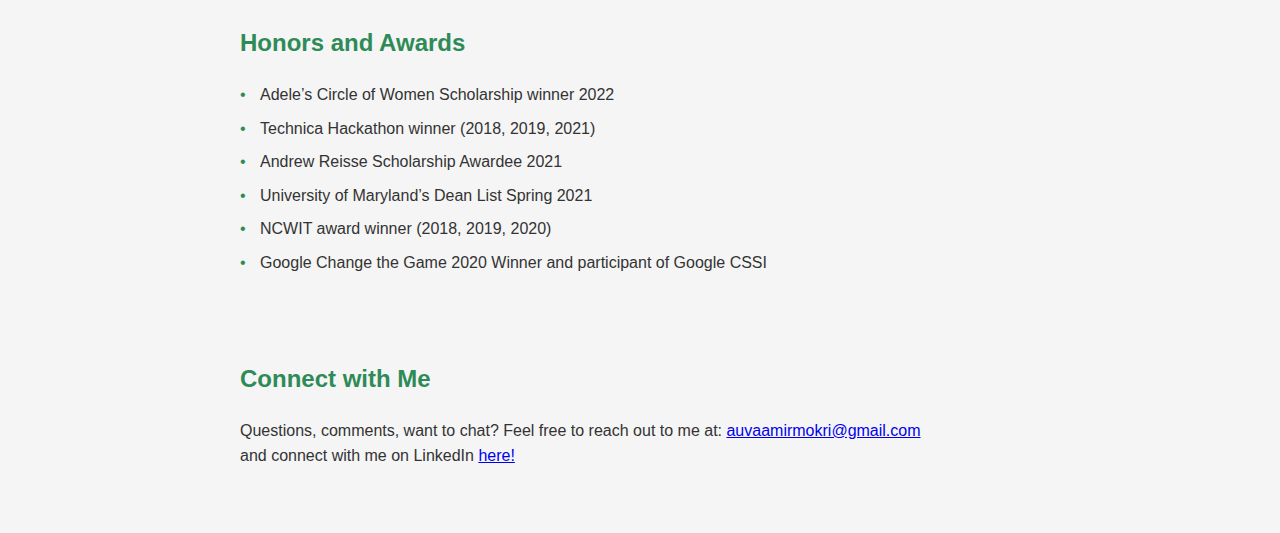
==== commit b6632eb6: "updated website" ====
--- a/index.html
+++ b/index.html
@@ -12,7 +12,7 @@
 <body>
   <header>
     <h1>Auva Amirmokri</h1>
-    <p>Computer Science Student at the University of Maryland | Winter '23 Grad</p>
+    <p>Software Engineer | Winter '23 Computer Science Grad from the University of Maryland</p>
   </header>
   <nav>
     <ul>
@@ -32,9 +32,10 @@
         Hi, I'm Auva Amirmokri! I'm passionate about teaching, technology, and the environment, and love to explore the
         intersectionality of the three. Computer Science student at the University of Maryland. 
         I love coding and exploring the latest technologies. I love web development and backend development,
-        specifically in Java and JS. I am a current senior at UMD, graduating early in the Winter!
-        <br> My other interests include analog photography, traveling, exploring nature, painting/drawing, and
-        spending time with animals! 
+        specifically in Java and JS. I also just graduated early from the University of Maryland in December, earning my degree in 
+        Computer Science and minoring in Sustainability Studies!
+        <br> My other interests include analog photography, traveling, playing/watching soccer, exploring nature, 
+        painting/drawing, and spending time with animals! 
       </p>
     </section>
     <section id="skills">
@@ -45,7 +46,7 @@
             <li>Java</li>
             <li>HTML</li>
             <li>CSS</li>
-            <li>Javascript</li>
+            <li>Javascript (Node, React, TypeScript, p5)</li>
             <li>C</li>
             <li>C++</li>
             <li>Python</li>
@@ -66,90 +67,127 @@
         </div>
       </div>
       <p>
-        Have worked in-depth with Linux, Git, JIRA, Eclipse, Android Studio, Visual Studios, Repl.it, Rally, and more.
+        Have worked in-depth with Linux, Git, JIRA, Rally, Eclipse, Android Studio, Visual Studios
+        Docker, AWS, Azure, Terraform, MongoDB, .NET Framework, RESTful API development.
+        <br>
         <br>
         Curious and creative thinker who loves asking questions and problem-solving.
-        <br>
+        <br><br>
         Fluent in English, Farsi, and Spanish.
-        <br>
+        <br><br>
         Strong communication skills, easily retain new information, and can adapt to different environments quickly.
       </p>
     </section>
     <section id="projects">
       <h2>Projects</h2>
       <p>
-        Here are some fun projects I've worked on:
+        Here are some of my favorite projects I've worked on, some for school and some personal projects!
+        <br>
+        - <a href="auva_datascience_proj.html">Moneyball - An MLB Analysis CMSC320</a>
+        <br>
+        - <a href="finalgroupproj.html">UMD Grades Data Analysis - CMSC320 Final Group Project</a>
         <br>
         - <a href="https://devpost.com/software/blegin">Blegin - Mental Health Tracker App</a>
         <br>
         - <a href="https://auvas-arcade.glitch.me/index.html?count=">Auva's Arcade</a> 
         <br>
-        - <a href="https://github.com/auva127/CMSC335Final">PokeAPI Project</a>
+        - <a href="https://github.com/auva127/CMSC335Final">PokeAPI Project CMSC335</a>
       </p>
     </section>
     <section id="work-experience">
       <h2>Work Experience</h2>
       <ul>
-        <li>
-          <strong>Ford Motor Company, Software Engineering Intern</strong>
-          <br>
-          June 2022 - August 2022, June 2023 - August 2023
-          <ul>
-            <li>2023: Collaborated with other interns to revamp a Message Authoring service for dealers to communicate, worked on frontend (Angular, HTML, CSS, JS) and backend (Java)</li>
-            <li>2022: Independently created a Javascript interpreter in Kotlin to simulate data for car infotainment systems in the production environment</li>
-            <li>Participated in daily stand-up meetings and Sprint kick-off meetings as a part of Agile methodology</li>
-          </ul>
-        </li>
-        <li>
-          <strong>University of Maryland CS Department, Teaching Assistant</strong>
-          <br>
-          January 2023 - May 2023, August 2023 - Present
-          <ul>
-            <li>Lead discussion for introductory CS courses, Object-Oriented Programming I and II in Java, and help students understand material</li>
-            <li>Create lesson plans for students, administer and grade quizzes/exams, create exciting learning environment</li>
-          </ul>
-        </li>
+
+        <li>
+          <strong>Founder @ Pawmodoro</strong>
+          <br>
+          January 2024 — Present
+          <ul>
+            <li> Conceptualized and developing Pawmodoro, an iOS app to help busy folks create pet caretaking schedules</li>
+            <li> Solely responsible for Pawmodoro’s entire lifecycle, from ideation to design, coding, testing, future deployment</li>
+          </ul>
+        </li>
+
+        <li>
+          <strong>Teaching Assistant @ UMD</strong>
+          <br>
+          January 2023 — December 2023
+          <ul>
+            <li> Facilitated in-depth discussions for Object Oriented Programming I and II in Java, while fostering comprehension </li>
+            <li> Developed methodical lesson plans, conducted assessments, cultivated engaging educational atmosphere for 40 students</li>
+          </ul>
+        </li>
+
+        <li>
+          <strong>Full Stack Developer Intern @ Ford Motor Company</strong>
+          <br>
+          June 2023 - August 2023
+          <ul>
+            <li>Collaborated with three other interns to overhaul Ford’s Message Authoring service, a pivotal communication tool for 300,000 dealers through frontend (Angular, HTML, CSS, TypeScript), backend (Java, Springboot) development</li>
+            <li>Refined user interface according to designer specifications to create a more user-friendly website and strengthened underlying infrastructure to optimize data storage process
+            </li>
+          </ul>
+        </li>
+
+        <li>
+          <strong>Software Engineering Intern @ Ford Motor Company</strong>
+          <br>
+          June 2022 - August 2022
+          <ul>
+            <li>Independently developed and implemented a robust and reusable JavaScript/JSON interpreter using Kotlin to emulate data interactions for car infotainment systems within a live production environment
+            </li>
+          </ul>
+        </li>
+       
+        <li>
+          <strong>Researcher @ University of Maryland Department of Biology</strong>
+          <br>
+          December 2020 - January 2022
+          <ul>
+            <li>Crafted and meticulously debugged code in Julia and Python to execute simulations pertaining to the Lilliput effect, a biological phenomenon involving the shrinking size of species after a mass extinction
+            </li>
+            <li>Employed supercomputer clusters for high-performance computing, leading to data-driven insights/conclusions
+            </li>
+          </ul>
+        </li>
+
+
         <!-- Add more work experiences here -->
       </ul>
     </section>
     <section id="leadership">
       <h2>Leadership Experience</h2>
       <ul>
-        <li>
-          <strong>Technica Hackathon, Director</strong>
-          <br>
-          October 2022 - Present
-          <ul>
-            <li>Oversee 10 organizers as experience team director for the world’s largest hackathon for underrepresented genders</li>
-            <li>Lead weekly meetings, facilitate team bonding, keep each subteam on track to meet our goals</li>
-          </ul>
-        </li>
-        <li>
-          <strong>Maryland International Relations Association, President</strong>
-          <br>
-          May 2022 - Present
-          <ul>
-            <li>Lead the University of Maryland Model United Nations team and associate programs</li>
-            <li>Plan and conduct meetings/flagship conference, prepare team members for national/international conferences</li>
-          </ul>
-        </li>
-        <li>
-          <strong>Bitcamp Hackathon, Organizer</strong>
+
+        <li>
+          <strong>Experience Team Director @ Technica</strong>
+          <br>
+          October 2022 - December 2023
+          <ul>
+            <li>Oversaw 10 experience organizers for the world’s largest hackathon for underrepresented genders</li>
+            <li>Supported merchandise, mini-events, virtual interactivity, and organizer bonding subteams in achieving their respective goals, promoting creative and collaborative solutions in weekly meetings</li>
+          </ul>
+        </li>
+
+        <li>
+          <strong>President @ Maryland International Relations Association</strong>
+          <br>
+          May 2022 - December 2023
+          <ul>
+            <li>Served as head of the University of Maryland Model United Nations 200-member team and associate programs</li>
+            <li>Planned and conducted weekly meetings and flagship conference, prepared team members for national and international conferences through innovative training exercises emphasizing public speaking and written communication</li>
+          </ul>
+        </li>
+        <li>
+          <strong>Experience Organizer @ Bitcamp</strong>
           <br>
           October 2022 - May 2023
           <ul>
-            <li>Brainstorm merchandise ideas for participants of University of Maryland’s hackathon</li>
-            <li>Reach out to vendors to come to order specific items</li>
-          </ul>
-        </li>
-        <li>
-          <strong>Technica Hackathon, Organizer</strong>
-          <br>
-          May 2022 - October 2022
-          <ul>
-            <li>Create, design, and carry out events for thousands of hackathon participants to participate in</li>
-          </ul>
-        </li>
+            <li>Brainstormed and designed merchandise for participants of the largest collegiate hackathon on the East Coast</li>
+            <li>Researched and negotiated with vendors, designed venue decorations, and ran mini-events</li>
+          </ul>
+        </li>
+        
       </ul>
     </section>
     <section id="awards">
